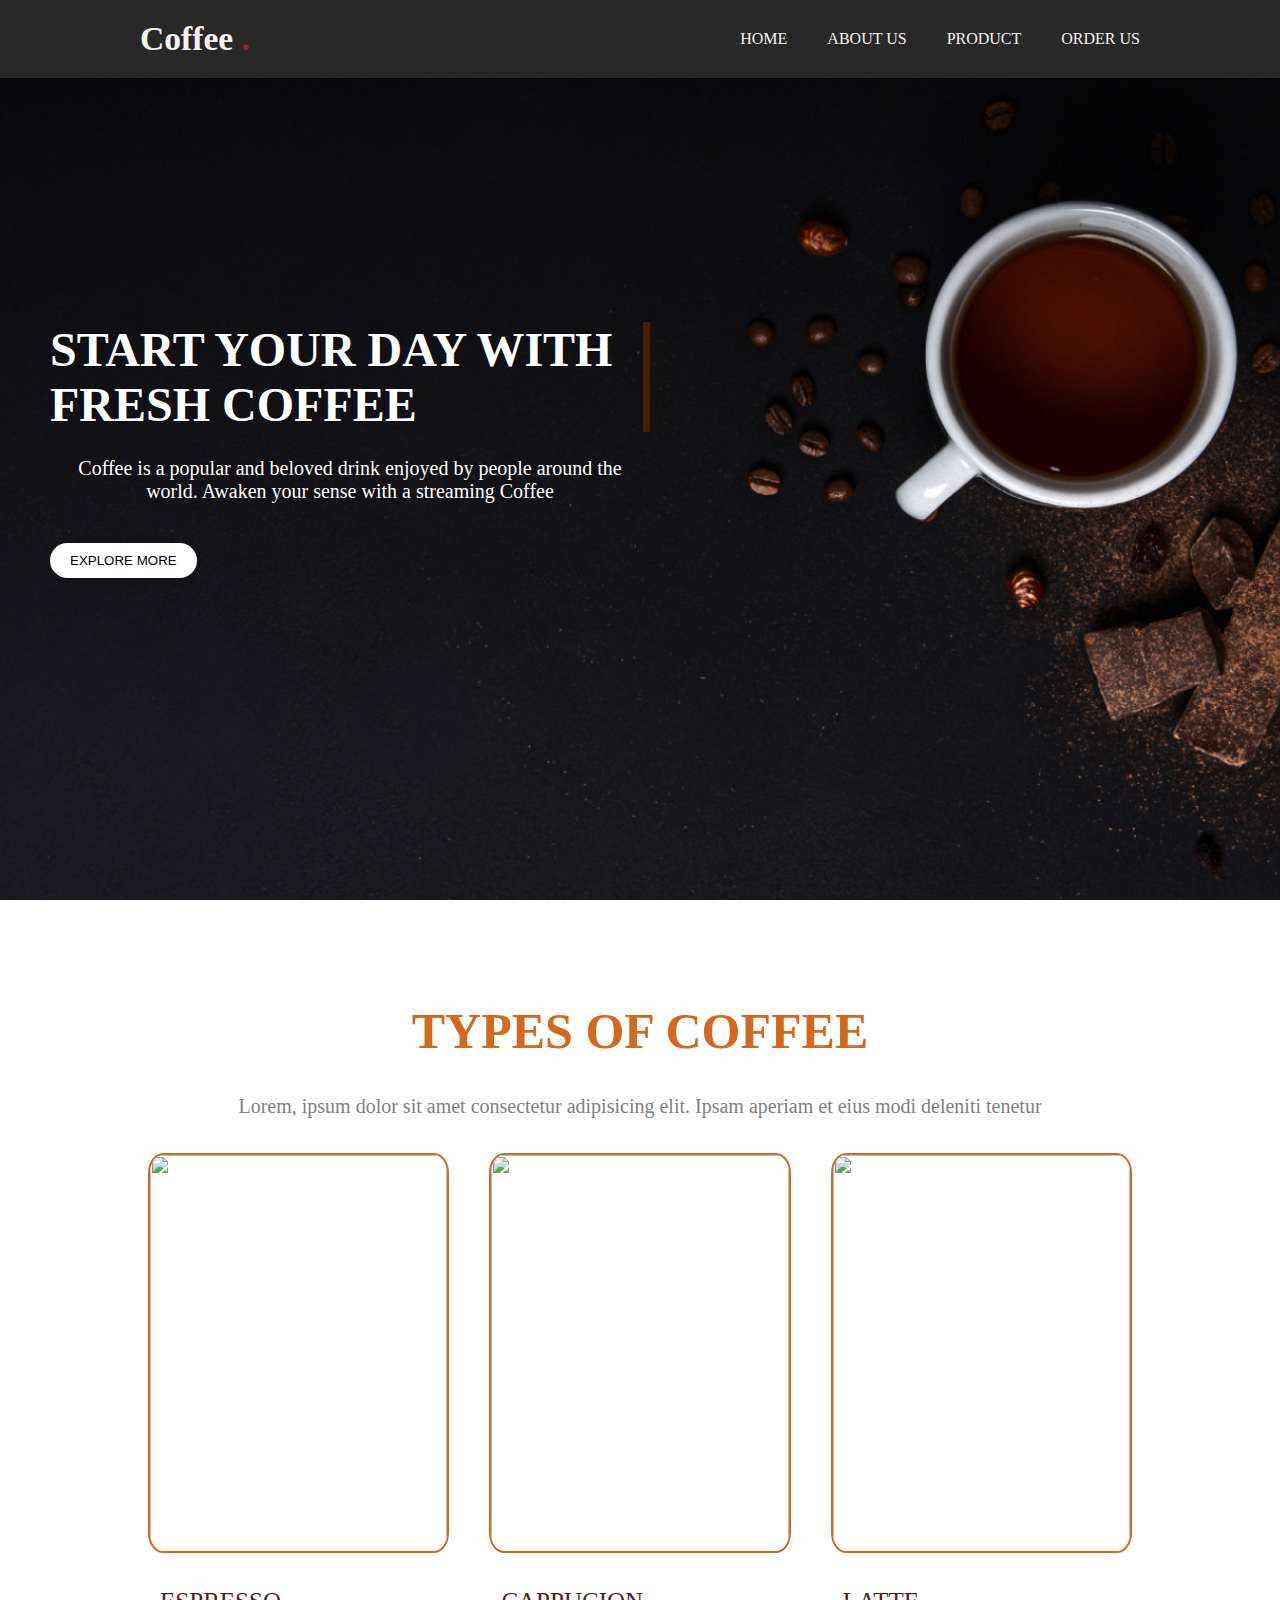
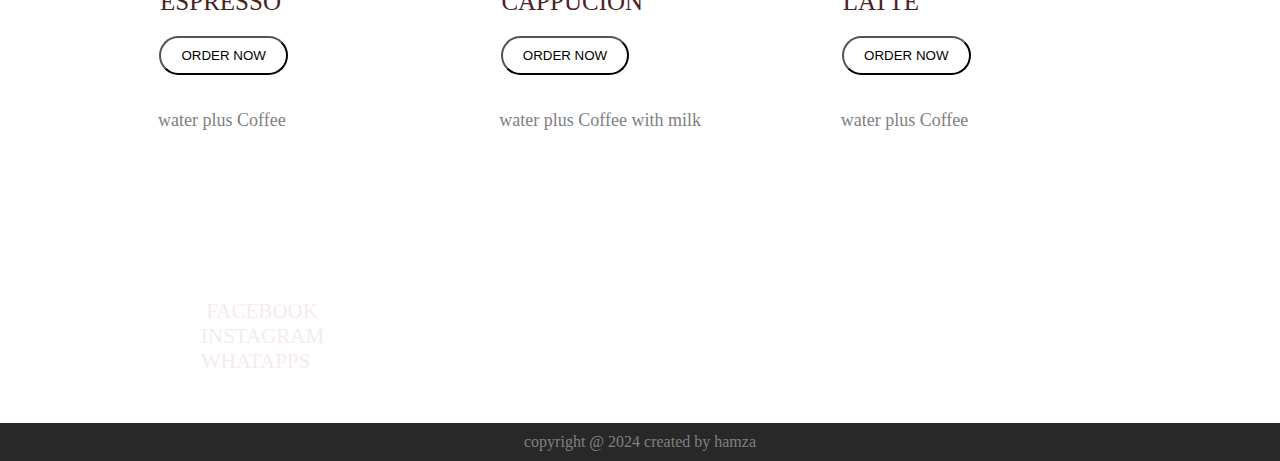
==== index.html @ 0785402b "move files to root folder" ====
<!DOCTYPE html>
<html lang="en">
<head>
    <meta charset="UTF-8">
    <meta name="viewport" content="width=device-width, initial-scale=1.0">
    <title>COFFEE CLUB</title>
    <link rel="stylesheet" href="style.css">
    <link rel="stylesheet" href="https://fonts.googleapis.com/css2?family=Material+Symbols+Outlined:opsz,wght,FILL,GRAD@24,400,0,0">
</head>
<body>
    <header>
        <nav class="nav">
            <a href="index.html" class="logo">Coffee <span>.</span></a>
            <ul class="links">
                <li><a href="index.html">HOME</a></li>
                <li><a href="about.html">ABOUT US</a></li>
                <li><a href="product.html">PRODUCT</a></li>
                <li><a href="contact.html">ORDER US</a></li>
            </ul>
        </nav>
    </header>
    <section class="main">
        <div class="container"> 
            <div class="content">
                <h1 class="H1">START YOUR DAY WITH</h1>
                    <h1 class="H1"> FRESH COFFEE</h1>
                <p class="p">Coffee is a popular and beloved drink enjoyed by people around the world.
                    Awaken your sense with a streaming Coffee  </p>
                    <button class="btn2"> <a href="about.html">EXPLORE MORE</a></button>
            </div>
        </div>
    </section>
    <section class="product">
        <h1>TYPES OF COFFEE</h1>
        <p>Lorem, ipsum dolor sit amet consectetur adipisicing elit. Ipsam aperiam et eius modi deleniti tenetur </p>
        <div class="row">
            <div class="col">
                <img src="/images/top-view-tasty-espresso-served-cup-with-coffee (1).jpg" alt="">
                <h3 >ESPRESSO</h3>
                <button class="btn2"> <a href="contact.html">ORDER NOW</a></button>
                <p>water plus Coffee</p>
            </div>
            <div class="col">
                <img src="/images/cup-coffee-with-heart-drawn-foam.jpg" alt="">
                <h3 >CAPPUCION</h3>
                <button class="btn2"> <a href="contact.html">ORDER NOW</a></button>
                <p>water plus Coffee with milk</p>
            </div>
            <div class="col">
                <img src="/images/latte-coffee-cup.jpg" alt="">
                <h3 >LATTE</h3>
                <button class="btn2"> <a href="contact.html">ORDER NOW</a></button>
                <p>water plus Coffee</p>
            </div>
        </div>
    </section>
    <section class="last footer">
        <div class="footercontainer">
            <div class="rowline">
                <ul>
                    <li><h1 class="heading">FOLLOW US</h1></li>
                        <li><a href="https://www.facebook.com/profile.php?id=100093666912232"><img src="" alt=""> FACEBOOK </i></a></li>
                        <li><a href="https://www.instagram.com/hamzathor470?igsh=cWk4cmJhb3N3YXQz"><img src="" alt="">INSTAGRAM</i></a></li>
                        <li><a href="https://whatsapp.com/dl/"><img src="" alt="">WHATAPPS</i></a></li>
                </ul>
            </div>
                <div class="rowline">
                    <ul>
                        <li><h1 class="heading">CATEGORIES</h1></li>
                        <li>Expresso</li>
                        <li>Latte</li>
                        <li>Dark Roast </li>
                    </ul>
                </div>
                    <div class="rowline">
                        <ul>
                            <li><h1 class="heading">SERVICE</h1></li>
                            <li>My Orders</li>
                            <li>Best Seller</li>
                            <li>Terms And Condition</li>
                        </ul>
            </div>
        </div>
        </div>
    </section>
    <footer class="footer2"> copyright @ 2024 created by hamza</footer>
</body>
</html>
---- style.css ----
@import url('https://fonts.googleapis.com/css2?family=Roboto:ital,wght@0,100;0,300;0,400;0,500;0,700;0,900;1,100;1,300;1,400;1,500;1,700;1,900&display=swap');
*{
    margin: 0;
    padding: 0;
    box-sizing: border-box;
}
.main{
    background: url("/images/hero-bg.jpg") no-repeat;
    background-position: center;
    background-size: cover;
    height: 100vh;
}
header{
    position: fixed;
    top: 0;
    left: 0;
    padding: 20px;
    width: 100%;
    background-color: rgb(41, 40, 40);
}
header .nav{
    display: flex;
    align-items: center;
    margin: 0 auto;
    justify-content: space-between;
    max-width: 1000px;
    
}
.nav .links{
    display: flex;
    gap: 40px;
}
.nav a{
    color:rgb(248, 242, 242);
    text-decoration: none;
    transition: 0.2s ease-out;
    -webkit-transition: 0.2s ease-out;
    -moz-transition: 0.2s ease-out;
    -ms-transition: 0.2s ease-out;
    -o-transition: 0.2s ease-out;
}
.nav .logo{
    font-size: 2.1rem;
    font-weight: 600;
}
.nav .logo span{
    color: rgba(165, 42, 42, 0.858);
}
li{
    color: white;
    list-style: none;
    transition: 0.2s ease;
    -webkit-transition: 0.2s ease;
    -moz-transition: 0.2s ease;
    -ms-transition: 0.2s ease;
    -o-transition: 0.2s ease;
}
li:hover{
    color: rgba(165, 42, 42, 0.858);
    letter-spacing: 1px;
}
.nav a:hover{
    color: rgba(165, 42, 42, 0.858);
}
.main{
    height: 100vh;
    display: flex;
    align-items: center;
    padding: 0 50px;
}
.main .content .H1{
    font-size: 3rem;
    overflow: hidden;
    border-right: 0.15em solid rgb(71, 32, 3);
    white-space: nowrap;
    animation: text 4s  infinite;
    -webkit-animation: text 4s  infinite;
}
@keyframes text{
    from{
        width: 0;
    }
    to{
        width: 100%;
    }
}
.main .content .p{
    font-weight: 300;
    margin-top: 15px;
    max-width: 600px;
}
.main .content{
    color: white;
    max-width: 600px;
    margin: 0;
    width: 100%;
}
.main .content button{
    background-color: white;
    outline: none;
    border: none;
    border-radius: 20px;
    -webkit-border-radius: 20px;
    -moz-border-radius: 20px;
    -ms-border-radius: 20px;
    -o-border-radius: 20px;
    padding: 10px 20px;
    cursor: pointer;
    font-weight: 500;
    margin-top: 30px;
    transition: 0.3s ease;
    -webkit-transition: 0.3s ease;
    -moz-transition: 0.3s ease;
    -ms-transition: 0.3s ease;
    -o-transition: 0.3s ease;
}
.main .content button:hover{
    background: rgba(165, 42, 42, 0.858); 
    color: white;
    letter-spacing: 1px;
    }
.product{
    padding: 8% 0%;
    width: 80%;
    margin: auto;
    text-align: center;
    color: chocolate;
    font-weight: 400;
    font-size: 25px;
}
.product p{
    color: gray;
    font-size: 20px;
    margin: 25px 0;
}
.row{
    display: flex;
}
.row img{
    width: 100%;
    height: 400px;
    border-radius: 5%;
    -webkit-border-radius: 5%;
    -moz-border-radius: 5%;
    -ms-border-radius: 5%;
    -o-border-radius: 5%;
    transition: 0.3s ease-in-out;
    -webkit-transition: 0.3s ease-in-out;
    -moz-transition: 0.3s ease-in-out;
    -ms-transition: 0.3s ease-in-out;
    -o-transition: 0.3s ease-in-out;
    border: 2px solid;
}
.row img:hover{
   box-shadow: inset;
   box-shadow: 15px 10px 10px 5px rgb(73, 72, 72);
}
.col{
    flex-basis: 30%;
    margin: 0px 20px;
}
.col h3{
    text-align: left;
    padding-top: 2%;
    margin-left: 4%;
    font-size: 25px;
    font-weight: 500;
    color: rgb(75, 35, 35);
}
.col p{
    text-align: left;
    margin-left: 0%;
    color: gray;
    font-size: 18px;
}
.footercontainer{
    background: url("/images/top-view-coffee-accessories-table.jpg")  no-repeat center center/cover;
    display: flex;
    justify-content: space-evenly;
    align-items: left;
    padding: 10px 0px;  
    margin-top: -5%;
}
.footercontainer1{
    background: url("/images/top-view-coffee-accessories-table.jpg")  no-repeat center center/cover;
    display: flex;
    justify-content: space-evenly;
    align-items: left;
    padding: 10px 0px;  
    margin-top: 7%;
}
.rowline{
    flex-basis: 15%;
}
.rowline ul{
    padding: 20% 0;
}
.rowline ul li a{
    list-style: none;
    color:rgb(245, 235, 235);
    padding: 17px 25px;
    font-size: 21px;
    text-decoration: none;

}
.heading{
    padding: 10px 0px;
    color: white;
    letter-spacing: 1px;
    cursor: pointer;
    font-size: 24px;
    transition: 0.1s ease-in-out;
    -webkit-transition: 0.1s ease-in-out;
    -moz-transition: 0.1s ease-in-out;
    -ms-transition: 0.1s ease-in-out;
    -o-transition: 0.1s ease-in-out;
}
.heading:hover{
    color: chocolate;
}
.footer2{
    color: gray;
    text-align: center;
    background-color: rgb(41, 40, 40);
    padding: 10px 20px;
}
h3{
    margin-top: 7%;
    text-align: center;
    font-size: 30px;
    color: rgb(67, 8, 8);
    font-weight: 500;
    margin-bottom: 3%;               
}
p{
    text-align: center;
    font-weight: 200;
    font-size: 20px;
    padding: 10px   ;
}
.about h1{
    text-align: center;
    font-size: 30px;
    color: rgb(44, 3, 3);
    font-weight: 500;
}
.rowabout{
    display: flex;
    justify-content: center;
    align-items: center;
}
.colabout{
    flex-basis: 30%;
}
.colimg img{
    width: 80%;
    height: 300px;
}
a{
    text-decoration: none;
    color: #000;
}
.btn2{
    background-color: white;
    border-radius: 20px;
    -webkit-border-radius: 20px;
    -moz-border-radius: 20px;
    -ms-border-radius: 20px;
    -o-border-radius: 20px;
    padding: 10px 20px;
    cursor: pointer;
    font-weight: 500;
    margin-top: 10px;
    margin-right: 150px;
    transition: 0.3s ease;
    -webkit-transition: 0.3s ease;
    -moz-transition: 0.3s ease;
    -ms-transition: 0.3s ease;
    -o-transition: 0.3s ease;
}
.btn2:hover{
    background: rgba(165, 42, 42, 0.858); 
    color: white;
    letter-spacing: 1px;
    }
.btn1{
    background-color: white;
    border-radius: 20px;
    -webkit-border-radius: 20px;
    -moz-border-radius: 20px;
    -ms-border-radius: 20px;
    -o-border-radius: 20px;
    padding: 10px 20px;
    cursor: pointer;
    font-weight: 500;
    margin-top: 30px;
    margin-left: 50px;
    transition: 0.3s ease;
    -webkit-transition: 0.3s ease;
    -moz-transition: 0.3s ease;
    -ms-transition: 0.3s ease;
    -o-transition: 0.3s ease;
}
.btn1:hover{
    background: rgba(165, 42, 42, 0.858); 
    color: white;
    letter-spacing: 1px;
    }
.aboutpg{
    background: rgb(75, 35, 35);
    width: 100%;
    height: 50%;
}
.colabout p{
    color: rgb(224, 179, 123);
}
.colabout p:hover{
    text-shadow: 2px 2px brown;
}
.containerC{
    width: 100%;
    color: beige;
    background: url(/images/20943859.jpg) center center/cover;
    padding: 5%;
    border-radius: 15px;
    -webkit-border-radius: 15px;
    -moz-border-radius: 15px;
    -ms-border-radius: 15px;
    -o-border-radius: 15px;
    margin-bottom: 3%;
}
form{
    width: 45%;
    margin: auto;
   
}
form input{
    border-radius: 20px ;
    outline: none;
    display: block;
    background: whitesmoke;
    width: 100%;
    padding: 10px 20px;
    margin: 7px 20px;
    border: 2px black solid;
    -webkit-border-radius: 20px ;
    -moz-border-radius: 20px ;
    -ms-border-radius: 20px ;
    -o-border-radius: 20px ;
}
.button{
    display: flex;
    justify-content: space-around;

}
.btn3{
    padding: 5px;
    width: 75px;
     height: 30px;
    display: flex;
    cursor: pointer;
    border: 2px solid burlywood;
    border-radius: 5px;
    background: rgb(132, 56, 2);
    color: aliceblue;
    -webkit-border-radius: 5px;
    -moz-border-radius: 5px;
    -ms-border-radius: 5px;
    -o-border-radius: 5px;
}
.btn3:hover{
    letter-spacing: 2px;
}
.footer2 img{
    display: flex ;
    align-items: center;
    justify-content: space-evenly;
}
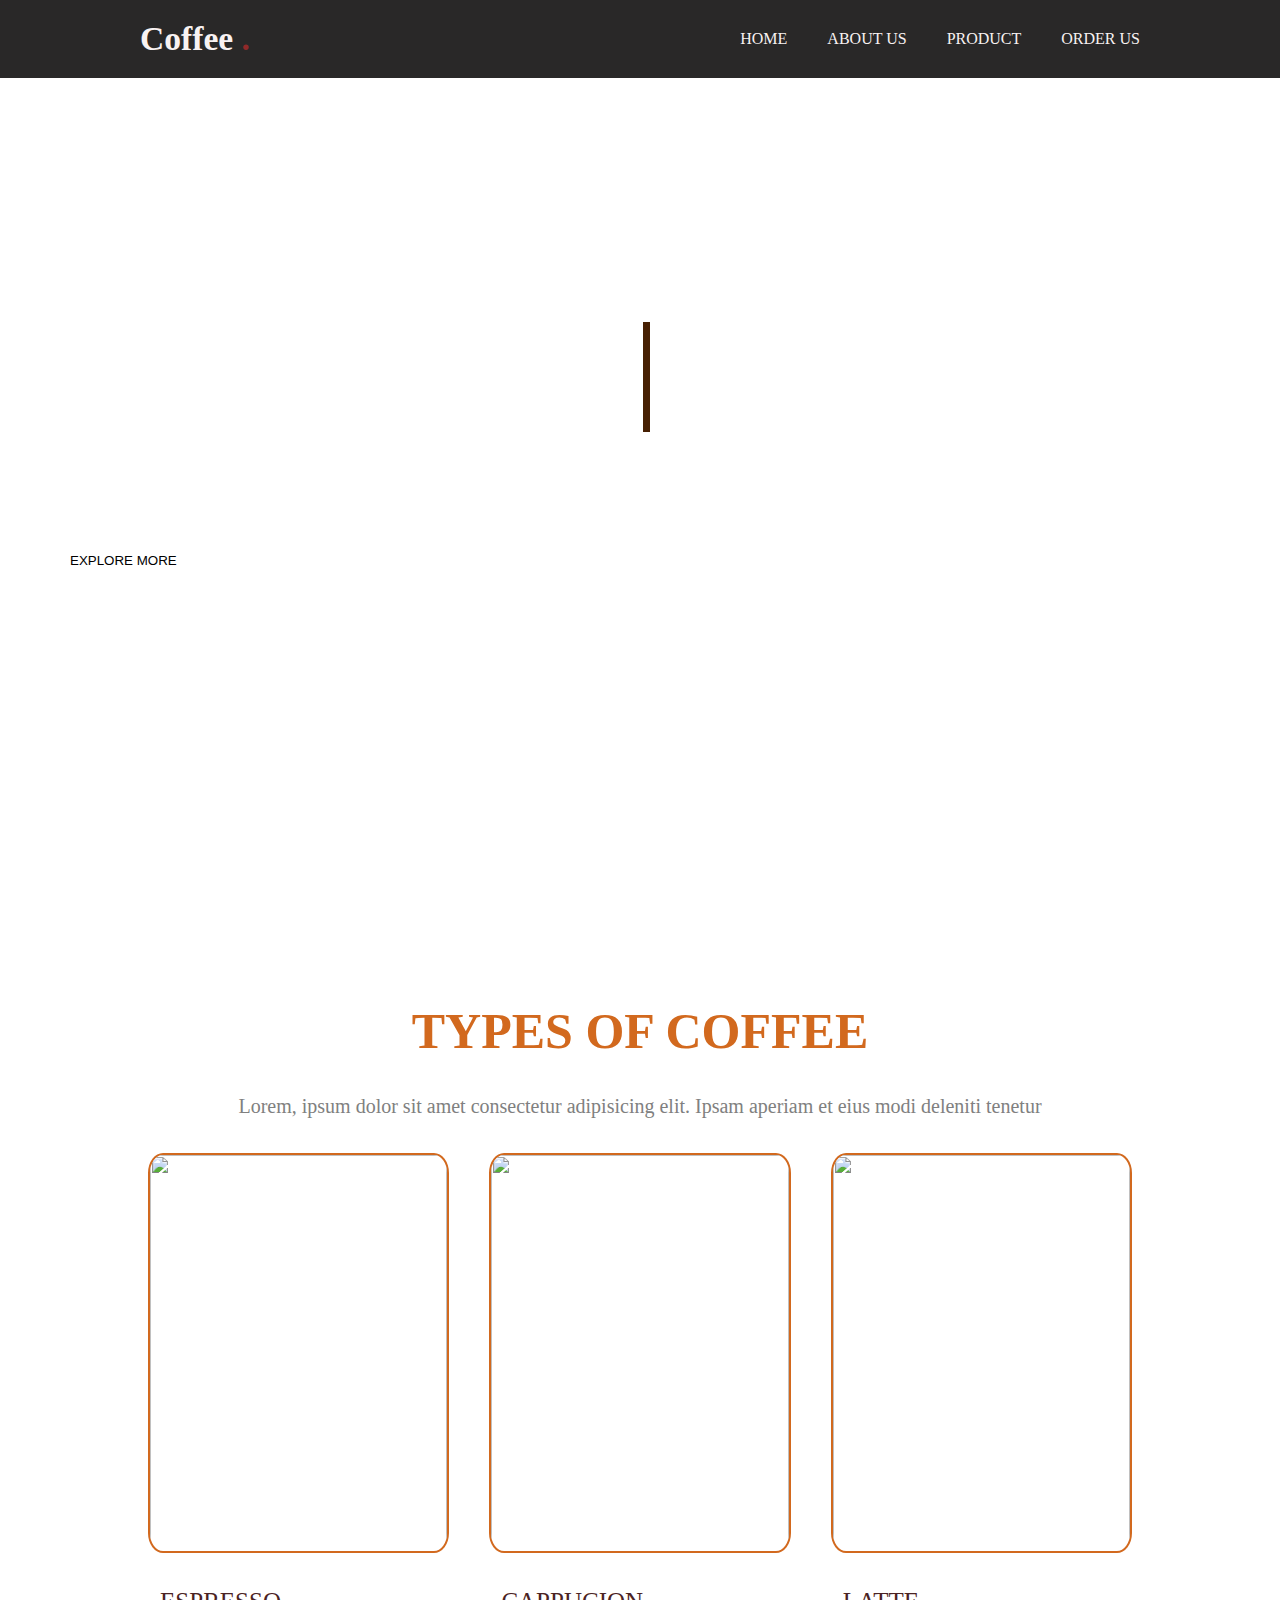
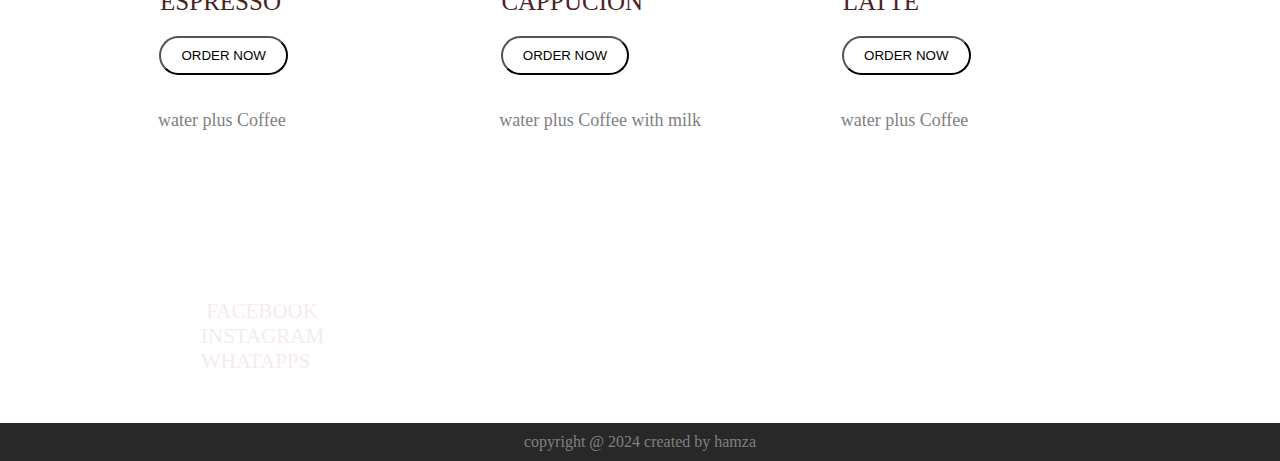
==== commit 26fe830b: "images changed" ====
--- a/index.html
+++ b/index.html
@@ -35,19 +35,19 @@
         <p>Lorem, ipsum dolor sit amet consectetur adipisicing elit. Ipsam aperiam et eius modi deleniti tenetur </p>
         <div class="row">
             <div class="col">
-                <img src="/images/top-view-tasty-espresso-served-cup-with-coffee (1).jpg" alt="">
+                <img src="/Office-Site/images/top-view-tasty-espresso-served-cup-with-coffee (1).jpg" alt="">
                 <h3 >ESPRESSO</h3>
                 <button class="btn2"> <a href="contact.html">ORDER NOW</a></button>
                 <p>water plus Coffee</p>
             </div>
             <div class="col">
-                <img src="/images/cup-coffee-with-heart-drawn-foam.jpg" alt="">
+                <img src="/Office-Site/images/cup-coffee-with-heart-drawn-foam.jpg" alt="">
                 <h3 >CAPPUCION</h3>
                 <button class="btn2"> <a href="contact.html">ORDER NOW</a></button>
                 <p>water plus Coffee with milk</p>
             </div>
             <div class="col">
-                <img src="/images/latte-coffee-cup.jpg" alt="">
+                <img src="/Office-Site/images/latte-coffee-cup.jpg" alt="">
                 <h3 >LATTE</h3>
                 <button class="btn2"> <a href="contact.html">ORDER NOW</a></button>
                 <p>water plus Coffee</p>
--- a/style.css
+++ b/style.css
@@ -6,7 +6,7 @@
     box-sizing: border-box;
 }
 .main{
-    background: url("/images/hero-bg.jpg") no-repeat;
+    background: url("/Office-Site/images/hero-bg.jpg") no-repeat;
     background-position: center;
     background-size: cover;
     height: 100vh;
@@ -175,7 +175,7 @@
     font-size: 18px;
 }
 .footercontainer{
-    background: url("/images/top-view-coffee-accessories-table.jpg")  no-repeat center center/cover;
+    background: url("/Office-Site/images/top-view-coffee-accessories-table.jpg")  no-repeat center center/cover;
     display: flex;
     justify-content: space-evenly;
     align-items: left;
@@ -183,7 +183,7 @@
     margin-top: -5%;
 }
 .footercontainer1{
-    background: url("/images/top-view-coffee-accessories-table.jpg")  no-repeat center center/cover;
+    background: url("/Office-Site/images/top-view-coffee-accessories-table.jpg")  no-repeat center center/cover;
     display: flex;
     justify-content: space-evenly;
     align-items: left;
@@ -321,7 +321,7 @@
 .containerC{
     width: 100%;
     color: beige;
-    background: url(/images/20943859.jpg) center center/cover;
+    background: url(/Office-Site/images/20943859.jpg) center center/cover;
     padding: 5%;
     border-radius: 15px;
     -webkit-border-radius: 15px;
@@ -370,7 +370,7 @@
     -o-border-radius: 5px;
 }
 .btn3:hover{
-    letter-spacing: 2px;
+    letter-spacing: 1px;
 }
 .footer2 img{
     display: flex ;
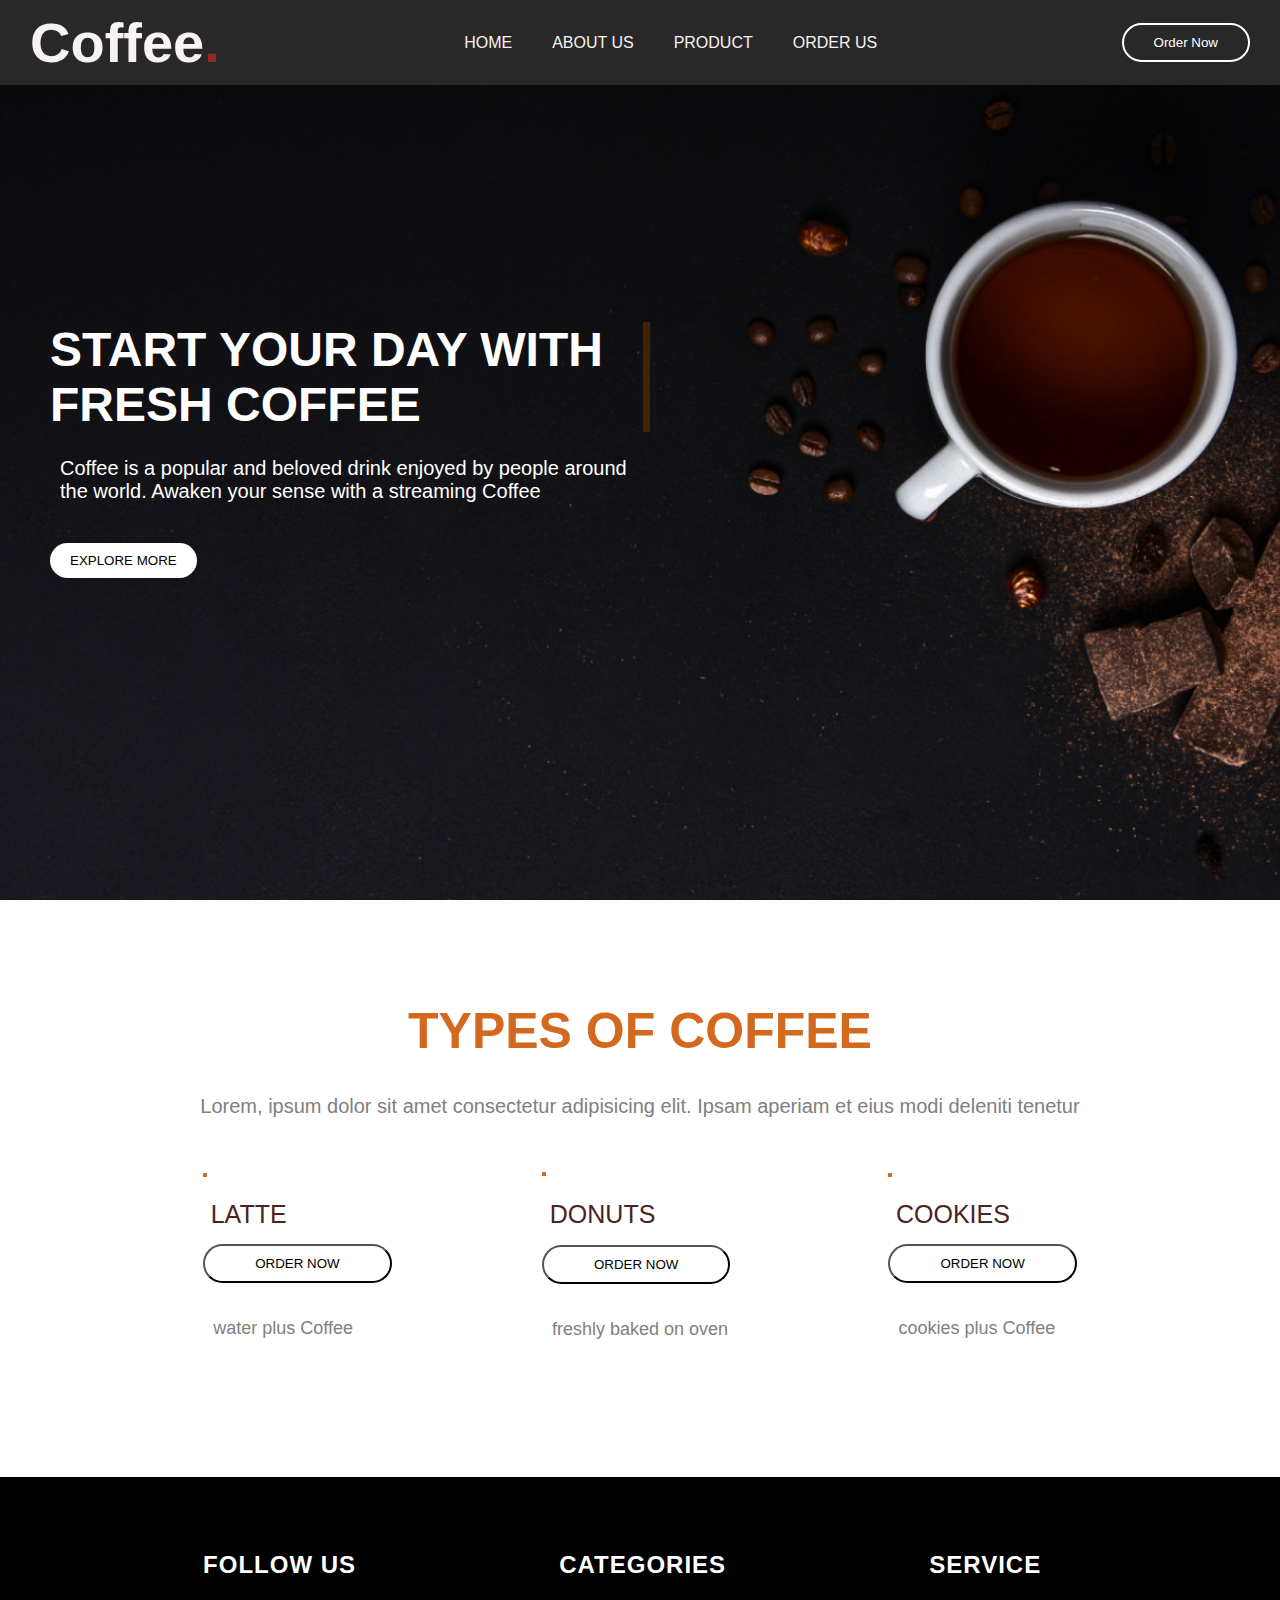
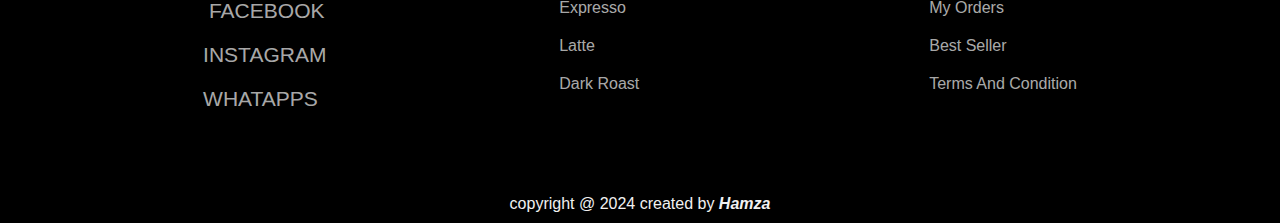
==== commit 6a7cc8a8: "Make it Responsive (Hamza Ali)" ====
--- a/index.html
+++ b/index.html
@@ -5,28 +5,36 @@
     <meta name="viewport" content="width=device-width, initial-scale=1.0">
     <title>COFFEE CLUB</title>
     <link rel="stylesheet" href="style.css">
+    <link rel="shortcut icon" href="./images/cup-coffee-with-heart-drawn-foam.jpg" type="image/x-icon">
     <link rel="stylesheet" href="https://fonts.googleapis.com/css2?family=Material+Symbols+Outlined:opsz,wght,FILL,GRAD@24,400,0,0">
 </head>
 <body>
     <header>
         <nav class="nav">
-            <a href="index.html" class="logo">Coffee <span>.</span></a>
-            <ul class="links">
-                <li><a href="index.html">HOME</a></li>
-                <li><a href="about.html">ABOUT US</a></li>
-                <li><a href="product.html">PRODUCT</a></li>
-                <li><a href="contact.html">ORDER US</a></li>
-            </ul>
+            <div id="logo">
+                <a href="index.html" class="logo"><h1>Coffee<span>.</span></h1></a>
+            </div>
+            <div class="menus">
+                <ul class="links">
+                    <li><a href="index.html">HOME</a></li>
+                    <li><a href="about.html">ABOUT US</a></li>
+                    <li><a href="product.html">PRODUCT</a></li>
+                    <li><a href="contact.html">ORDER US</a></li>
+                </ul>
+            </div>
+            <div class="nav-button">
+                <a href="#"><button>Order Now</button></a>
+            </div>
         </nav>
     </header>
     <section class="main">
         <div class="container"> 
             <div class="content">
                 <h1 class="H1">START YOUR DAY WITH</h1>
-                    <h1 class="H1"> FRESH COFFEE</h1>
+                <h1 class="H1"> FRESH COFFEE</h1>
                 <p class="p">Coffee is a popular and beloved drink enjoyed by people around the world.
                     Awaken your sense with a streaming Coffee  </p>
-                    <button class="btn2"> <a href="about.html">EXPLORE MORE</a></button>
+                    <button id="btn2"> <a href="about.html">EXPLORE MORE</a></button>
             </div>
         </div>
     </section>
@@ -35,22 +43,24 @@
         <p>Lorem, ipsum dolor sit amet consectetur adipisicing elit. Ipsam aperiam et eius modi deleniti tenetur </p>
         <div class="row">
             <div class="col">
-                <img src="/Office-Site/images/top-view-tasty-espresso-served-cup-with-coffee (1).jpg" alt="">
-                <h3 >ESPRESSO</h3>
-                <button class="btn2"> <a href="contact.html">ORDER NOW</a></button>
-                <p>water plus Coffee</p>
-            </div>
-            <div class="col">
-                <img src="/Office-Site/images/cup-coffee-with-heart-drawn-foam.jpg" alt="">
-                <h3 >CAPPUCION</h3>
-                <button class="btn2"> <a href="contact.html">ORDER NOW</a></button>
-                <p>water plus Coffee with milk</p>
-            </div>
-            <div class="col">
-                <img src="/Office-Site/images/latte-coffee-cup.jpg" alt="">
+                <img src="./images/latte-coffee-cup.jpg" alt="">
                 <h3 >LATTE</h3>
                 <button class="btn2"> <a href="contact.html">ORDER NOW</a></button>
                 <p>water plus Coffee</p>
+               
+            </div>
+            <div class="col">
+                <img src="./images/yummy-donuts-wooden-board.jpg" alt="">
+                <h3 >DONUTS</h3>
+                <button class="btn2"> <a href="contact.html">ORDER NOW</a></button>
+                <p>freshly baked on oven </p>
+               
+            </div>
+            <div class="col">
+                <img src="./images/chocolate-chip-cookies-with-red-raspberry-milk-rustic-wood-background-homemade-dessert.jpg" alt="">
+                <h3 >COOKIES</h3>
+                <button class="btn2"> <a href="contact.html">ORDER NOW</a></button>
+                <p>cookies plus Coffee</p>
             </div>
         </div>
     </section>
@@ -83,6 +93,6 @@
         </div>
         </div>
     </section>
-    <footer class="footer2"> copyright @ 2024 created by hamza</footer>
+    <footer class="footer2"> copyright @ 2024 created by <span style="font-weight: bolder;"><i>Hamza</i></span></footer>
 </body>
 </html>--- a/style.css
+++ b/style.css
@@ -4,9 +4,10 @@
     margin: 0;
     padding: 0;
     box-sizing: border-box;
+    font-family: 'poppins', sans-serif;
 }
 .main{
-    background: url("/Office-Site/images/hero-bg.jpg") no-repeat;
+    background: url("./images/hero-bg.jpg") no-repeat;
     background-position: center;
     background-size: cover;
     height: 100vh;
@@ -15,17 +16,15 @@
     position: fixed;
     top: 0;
     left: 0;
-    padding: 20px;
     width: 100%;
     background-color: rgb(41, 40, 40);
+    z-index: 1000;
 }
 header .nav{
     display: flex;
     align-items: center;
-    margin: 0 auto;
     justify-content: space-between;
-    max-width: 1000px;
-    
+    padding: 10px 30px;    
 }
 .nav .links{
     display: flex;
@@ -35,36 +34,55 @@
     color:rgb(248, 242, 242);
     text-decoration: none;
     transition: 0.2s ease-out;
-    -webkit-transition: 0.2s ease-out;
-    -moz-transition: 0.2s ease-out;
-    -ms-transition: 0.2s ease-out;
-    -o-transition: 0.2s ease-out;
 }
 .nav .logo{
-    font-size: 2.1rem;
+    font-size: 28px;
     font-weight: 600;
 }
 .nav .logo span{
     color: rgba(165, 42, 42, 0.858);
 }
-li{
+.nav .nav-button button{
+    padding: 10px 30px;
+    background-color: transparent;
+    border: 2px solid white;
+    border-radius: 20px;
+    color: white;
+    transition: .3s all ease-in-out;
+}
+.nav .nav-button button:hover{
+    cursor: pointer;
+    background-color: rgba(255, 255, 255, 0.281);
+}
+.menus ul li{
     color: white;
     list-style: none;
     transition: 0.2s ease;
-    -webkit-transition: 0.2s ease;
-    -moz-transition: 0.2s ease;
-    -ms-transition: 0.2s ease;
-    -o-transition: 0.2s ease;
-}
-li:hover{
+}
+.menus ul li:hover{
     color: rgba(165, 42, 42, 0.858);
-    letter-spacing: 1px;
+    /* letter-spacing: 1px; */
 }
 .nav a:hover{
     color: rgba(165, 42, 42, 0.858);
 }
+.nav a:hover span{
+    color: rgba(255, 255, 255, 0.858);
+}
+@media screen and (max-width: 780px) {
+    .nav .menus{
+        display: none;
+    }
+}
+@media screen and (max-width: 410px){
+    header .nav{
+        padding: 10px 10px;
+        display: flex;
+        justify-content: space-between;
+        align-items: center;
+    }
+}
 .main{
-    height: 100vh;
     display: flex;
     align-items: center;
     padding: 0 50px;
@@ -76,6 +94,22 @@
     white-space: nowrap;
     animation: text 4s  infinite;
     -webkit-animation: text 4s  infinite;
+    animation-play-state: running;
+}
+@media screen and (max-width: 520px) {
+    .main{
+        padding: 0% 10px;
+    }
+    .main .content .H1{
+        animation-play-state: paused;
+        /* white-space: wrap; */
+        margin: 5px 0;
+        color: white;
+        font-size: 30px;
+        width: 100%;
+        border: none;
+        overflow: visible;
+    }
 }
 @keyframes text{
     from{
@@ -89,6 +123,7 @@
     font-weight: 300;
     margin-top: 15px;
     max-width: 600px;
+    text-align: left;
 }
 .main .content{
     color: white;
@@ -96,33 +131,24 @@
     margin: 0;
     width: 100%;
 }
-.main .content button{
+.main .content #btn2{
     background-color: white;
     outline: none;
     border: none;
     border-radius: 20px;
-    -webkit-border-radius: 20px;
-    -moz-border-radius: 20px;
-    -ms-border-radius: 20px;
-    -o-border-radius: 20px;
     padding: 10px 20px;
     cursor: pointer;
     font-weight: 500;
     margin-top: 30px;
     transition: 0.3s ease;
-    -webkit-transition: 0.3s ease;
-    -moz-transition: 0.3s ease;
-    -ms-transition: 0.3s ease;
-    -o-transition: 0.3s ease;
-}
-.main .content button:hover{
+}
+.main .content #btn2:hover{
     background: rgba(165, 42, 42, 0.858); 
     color: white;
-    letter-spacing: 1px;
-    }
+    transform: scale(1.1);
+}
 .product{
     padding: 8% 0%;
-    width: 80%;
     margin: auto;
     text-align: center;
     color: chocolate;
@@ -134,22 +160,30 @@
     font-size: 20px;
     margin: 25px 0;
 }
+@media screen and (max-width: 700px) {
+    .row{
+        flex-wrap: wrap;
+    }
+    .col{
+        align-items: center;
+        justify-content: center;
+        text-align: center;
+    }
+    .product h1{
+        padding-top: 30%;
+    }
+}
 .row{
     display: flex;
+    /* flex-wrap: wrap; */
+    align-items: center;
+    justify-content: space-around;
+    padding: 0% 10%;
 }
 .row img{
     width: 100%;
-    height: 400px;
     border-radius: 5%;
-    -webkit-border-radius: 5%;
-    -moz-border-radius: 5%;
-    -ms-border-radius: 5%;
-    -o-border-radius: 5%;
     transition: 0.3s ease-in-out;
-    -webkit-transition: 0.3s ease-in-out;
-    -moz-transition: 0.3s ease-in-out;
-    -ms-transition: 0.3s ease-in-out;
-    -o-transition: 0.3s ease-in-out;
     border: 2px solid;
 }
 .row img:hover{
@@ -157,8 +191,8 @@
    box-shadow: 15px 10px 10px 5px rgb(73, 72, 72);
 }
 .col{
-    flex-basis: 30%;
     margin: 0px 20px;
+    text-align: left;
 }
 .col h3{
     text-align: left;
@@ -169,43 +203,97 @@
     color: rgb(75, 35, 35);
 }
 .col p{
+    margin-left: 0%;
     text-align: left;
-    margin-left: 0%;
     color: gray;
     font-size: 18px;
 }
+.col button{
+    padding: 10px 50px;
+    border-radius: 30px;
+}
+.col button:hover{
+    letter-spacing: 0px;
+    color: white;
+}
 .footercontainer{
-    background: url("/Office-Site/images/top-view-coffee-accessories-table.jpg")  no-repeat center center/cover;
     display: flex;
     justify-content: space-evenly;
     align-items: left;
-    padding: 10px 0px;  
-    margin-top: -5%;
-}
+    padding: 5% 0px;  
+    position: relative;
+    z-index: 1;
+    background-color: black;
+}
+.footercontainer li{
+    padding: 10px 0;
+}
+.footercontainer::after{
+    content: '';
+    width: 100%;
+    height: 100%;
+    background: url("./images/top-view-coffee-accessories-table.jpg")  no-repeat center center/cover;
+    position: absolute;
+    top: 0;
+    left: 0;
+    z-index: -1;
+    opacity: .4;
+}
+
 .footercontainer1{
-    background: url("/Office-Site/images/top-view-coffee-accessories-table.jpg")  no-repeat center center/cover;
     display: flex;
     justify-content: space-evenly;
     align-items: left;
-    padding: 10px 0px;  
-    margin-top: 7%;
-}
-.rowline{
-    flex-basis: 15%;
+    padding: 5% 0px;  
+    position: relative;
+    z-index: 1;
+    background-color: black;
+}
+.footercontainer1 li{
+    padding: 10px 0;
+}
+.footercontainer1 .rowline ul{
+    list-style: none;
+}
+.footercontainer1::after{
+    content: '';
+    width: 100%;
+    height: 100%;
+    background: url("./images/top-view-coffee-accessories-table.jpg")  no-repeat center center/cover;
+    position: absolute;
+    top: 0;
+    left: 0;
+    z-index: -1;
+    opacity: .4;
+}
+.footercontainer .rowline{
+    /* border: 2px solid white; */
+    padding: 0;
 }
 .rowline ul{
-    padding: 20% 0;
+    list-style: none;
+}
+.rowline ul li{
+    color: rgba(255, 255, 255, 0.678);
 }
 .rowline ul li a{
-    list-style: none;
-    color:rgb(245, 235, 235);
-    padding: 17px 25px;
+    color: rgba(255, 255, 255, 0.678);
     font-size: 21px;
     text-decoration: none;
 
 }
+.rowline ul li{
+    color: rgba(255, 255, 255, 0.678);
+    transition: .2s all ease-in-out;
+}
+.rowline ul li:hover{
+    color: white;
+    text-decoration: underline 2px white;
+    text-underline-offset: 5px;
+    letter-spacing: normal;
+    cursor: pointer;
+}
 .heading{
-    padding: 10px 0px;
     color: white;
     letter-spacing: 1px;
     cursor: pointer;
@@ -219,10 +307,18 @@
 .heading:hover{
     color: chocolate;
 }
+@media screen and (max-width: 550px) {
+    .footercontainer{
+        flex-direction: column;
+        padding: 15% 30px 5% 30px;
+        justify-content: left;
+        gap: 25px;
+    }
+}
 .footer2{
-    color: gray;
-    text-align: center;
-    background-color: rgb(41, 40, 40);
+    color: rgb(241, 241, 241);
+    text-align: center;
+    background-color: black;
     padding: 10px 20px;
 }
 h3{
@@ -239,6 +335,9 @@
     font-size: 20px;
     padding: 10px   ;
 }
+.about{
+    padding-top: 10%;
+}
 .about h1{
     text-align: center;
     font-size: 30px;
@@ -247,16 +346,38 @@
 }
 .rowabout{
     display: flex;
-    justify-content: center;
+    justify-content: space-around;
     align-items: center;
+    padding: 0 10%;
+    gap: 40px;
+}
+@media screen and (max-width: 550px) {
+    .rowabout{
+        flex-wrap: wrap;
+    }
+    .colabout{
+        width: 100%;
+    }
+    .about{
+        padding-top: 30%;
+        width: 100%;
+    }
+    .rowabout{
+        padding-bottom: 10%;
+        width: 100%;
+    }
 }
 .colabout{
-    flex-basis: 30%;
+    text-align: center;
+    width: 100%;
+}
+.colimg{
+    width: 100%;
 }
 .colimg img{
-    width: 80%;
-    height: 300px;
-}
+    width: 100%;
+}
+
 a{
     text-decoration: none;
     color: #000;
@@ -264,20 +385,11 @@
 .btn2{
     background-color: white;
     border-radius: 20px;
-    -webkit-border-radius: 20px;
-    -moz-border-radius: 20px;
-    -ms-border-radius: 20px;
-    -o-border-radius: 20px;
     padding: 10px 20px;
     cursor: pointer;
     font-weight: 500;
     margin-top: 10px;
-    margin-right: 150px;
     transition: 0.3s ease;
-    -webkit-transition: 0.3s ease;
-    -moz-transition: 0.3s ease;
-    -ms-transition: 0.3s ease;
-    -o-transition: 0.3s ease;
 }
 .btn2:hover{
     background: rgba(165, 42, 42, 0.858); 
@@ -287,93 +399,22 @@
 .btn1{
     background-color: white;
     border-radius: 20px;
-    -webkit-border-radius: 20px;
-    -moz-border-radius: 20px;
-    -ms-border-radius: 20px;
-    -o-border-radius: 20px;
     padding: 10px 20px;
     cursor: pointer;
     font-weight: 500;
     margin-top: 30px;
     margin-left: 50px;
     transition: 0.3s ease;
-    -webkit-transition: 0.3s ease;
-    -moz-transition: 0.3s ease;
-    -ms-transition: 0.3s ease;
-    -o-transition: 0.3s ease;
 }
 .btn1:hover{
     background: rgba(165, 42, 42, 0.858); 
     color: white;
     letter-spacing: 1px;
     }
-.aboutpg{
-    background: rgb(75, 35, 35);
-    width: 100%;
-    height: 50%;
-}
+
 .colabout p{
     color: rgb(224, 179, 123);
 }
 .colabout p:hover{
     text-shadow: 2px 2px brown;
 }
-.containerC{
-    width: 100%;
-    color: beige;
-    background: url(/Office-Site/images/20943859.jpg) center center/cover;
-    padding: 5%;
-    border-radius: 15px;
-    -webkit-border-radius: 15px;
-    -moz-border-radius: 15px;
-    -ms-border-radius: 15px;
-    -o-border-radius: 15px;
-    margin-bottom: 3%;
-}
-form{
-    width: 45%;
-    margin: auto;
-   
-}
-form input{
-    border-radius: 20px ;
-    outline: none;
-    display: block;
-    background: whitesmoke;
-    width: 100%;
-    padding: 10px 20px;
-    margin: 7px 20px;
-    border: 2px black solid;
-    -webkit-border-radius: 20px ;
-    -moz-border-radius: 20px ;
-    -ms-border-radius: 20px ;
-    -o-border-radius: 20px ;
-}
-.button{
-    display: flex;
-    justify-content: space-around;
-
-}
-.btn3{
-    padding: 5px;
-    width: 75px;
-     height: 30px;
-    display: flex;
-    cursor: pointer;
-    border: 2px solid burlywood;
-    border-radius: 5px;
-    background: rgb(132, 56, 2);
-    color: aliceblue;
-    -webkit-border-radius: 5px;
-    -moz-border-radius: 5px;
-    -ms-border-radius: 5px;
-    -o-border-radius: 5px;
-}
-.btn3:hover{
-    letter-spacing: 1px;
-}
-.footer2 img{
-    display: flex ;
-    align-items: center;
-    justify-content: space-evenly;
-}
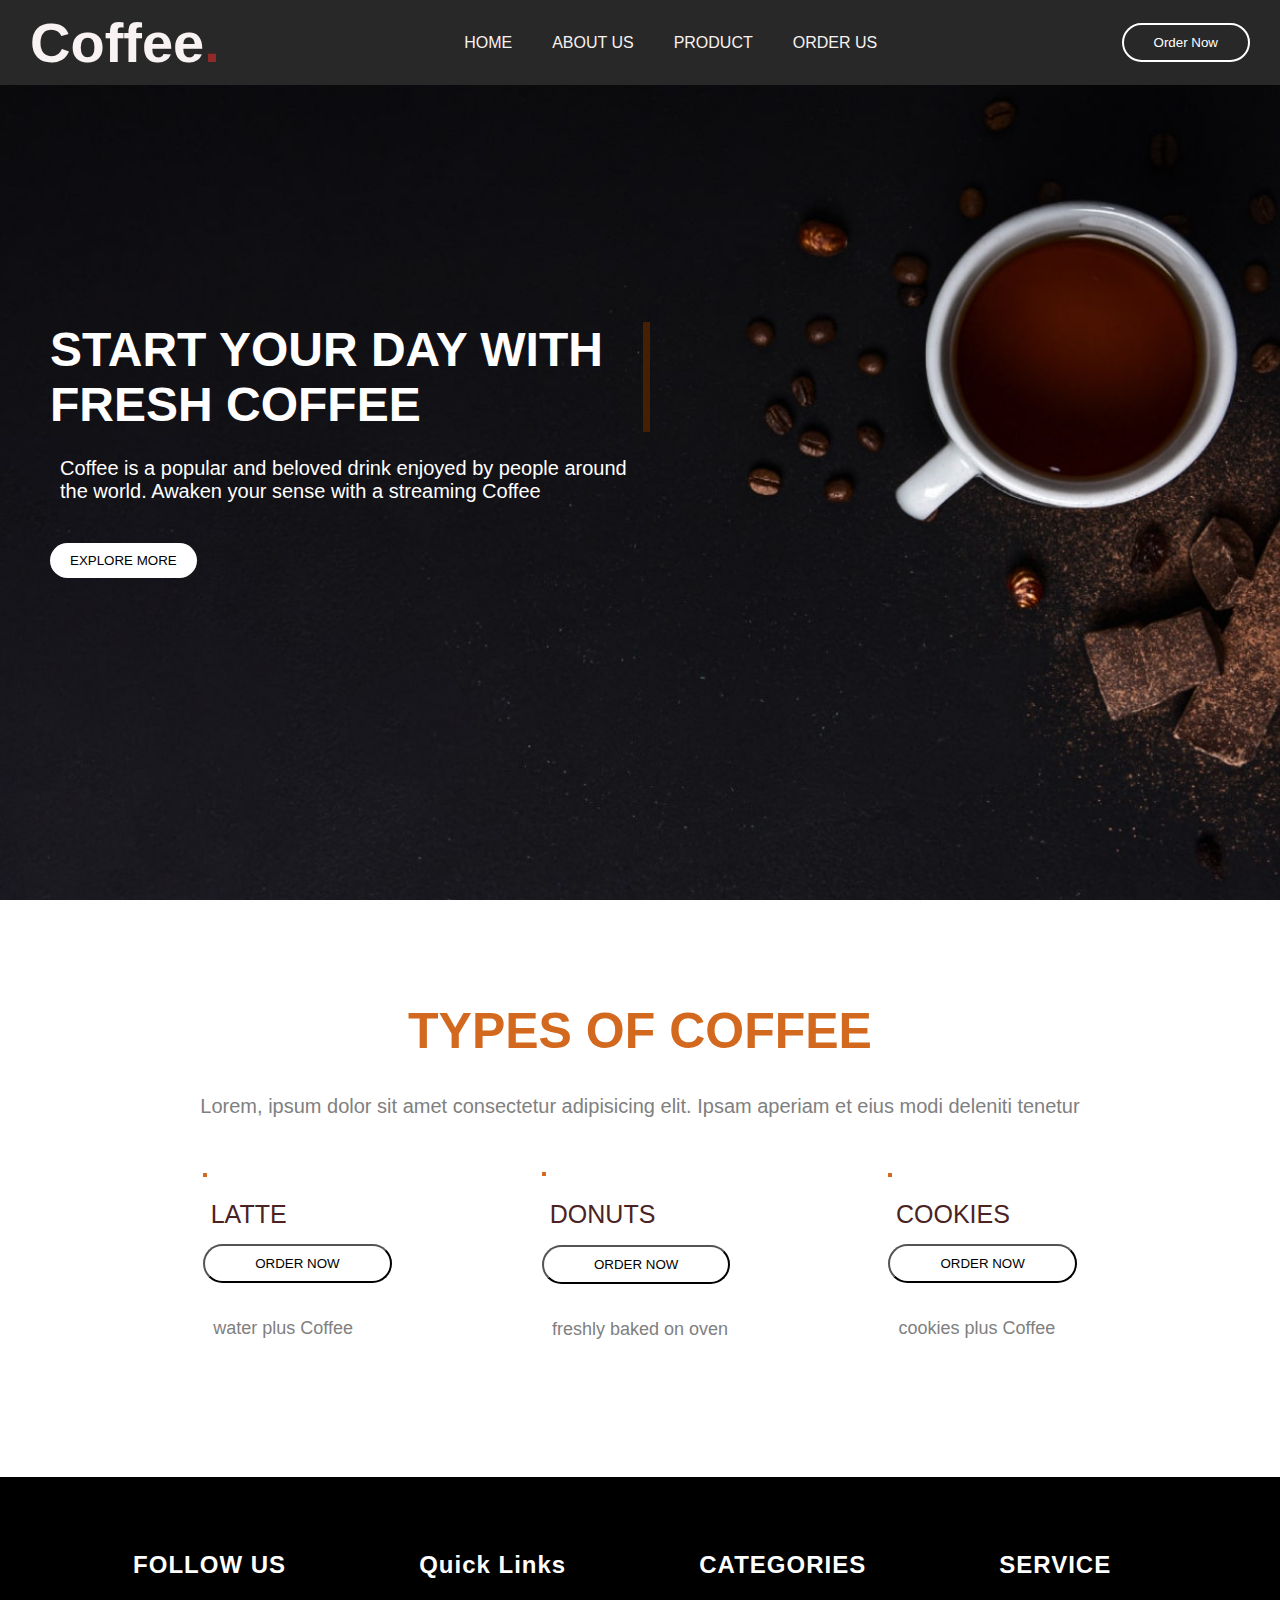
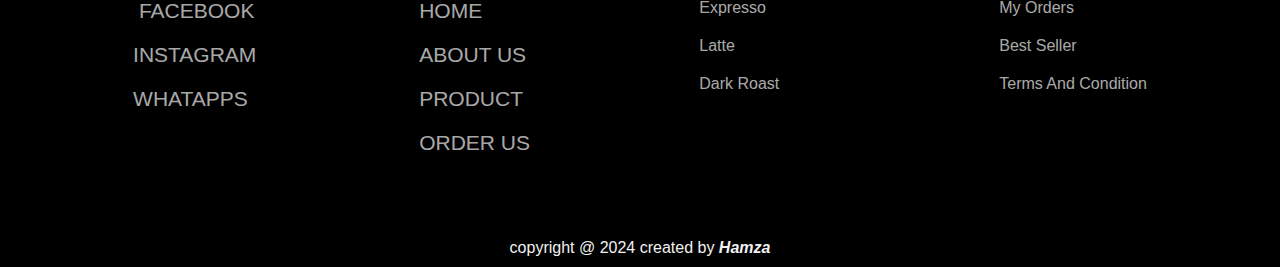
==== commit 99d1e7d1: "Adding a Menu-div in a Footer" ====
--- a/index.html
+++ b/index.html
@@ -74,15 +74,24 @@
                         <li><a href="https://whatsapp.com/dl/"><img src="" alt="">WHATAPPS</i></a></li>
                 </ul>
             </div>
-                <div class="rowline">
+            <div class="rowline removeable" >
+                        <ul>
+                            <li><h1 class="heading">Quick Links</h1></li>
+                            <li><a href="index.html">HOME</a></li>
+                            <li><a href="about.html">ABOUT US</a></li>
+                            <li><a href="product.html">PRODUCT</a></li>
+                            <li><a href="contact.html">ORDER US</a></li>
+                        </ul>
+            </div>
+            <div class="rowline">
                     <ul>
                         <li><h1 class="heading">CATEGORIES</h1></li>
                         <li>Expresso</li>
                         <li>Latte</li>
                         <li>Dark Roast </li>
                     </ul>
-                </div>
-                    <div class="rowline">
+            </div>
+            <div class="rowline">
                         <ul>
                             <li><h1 class="heading">SERVICE</h1></li>
                             <li>My Orders</li>
@@ -91,7 +100,6 @@
                         </ul>
             </div>
         </div>
-        </div>
     </section>
     <footer class="footer2"> copyright @ 2024 created by <span style="font-weight: bolder;"><i>Hamza</i></span></footer>
 </body>
